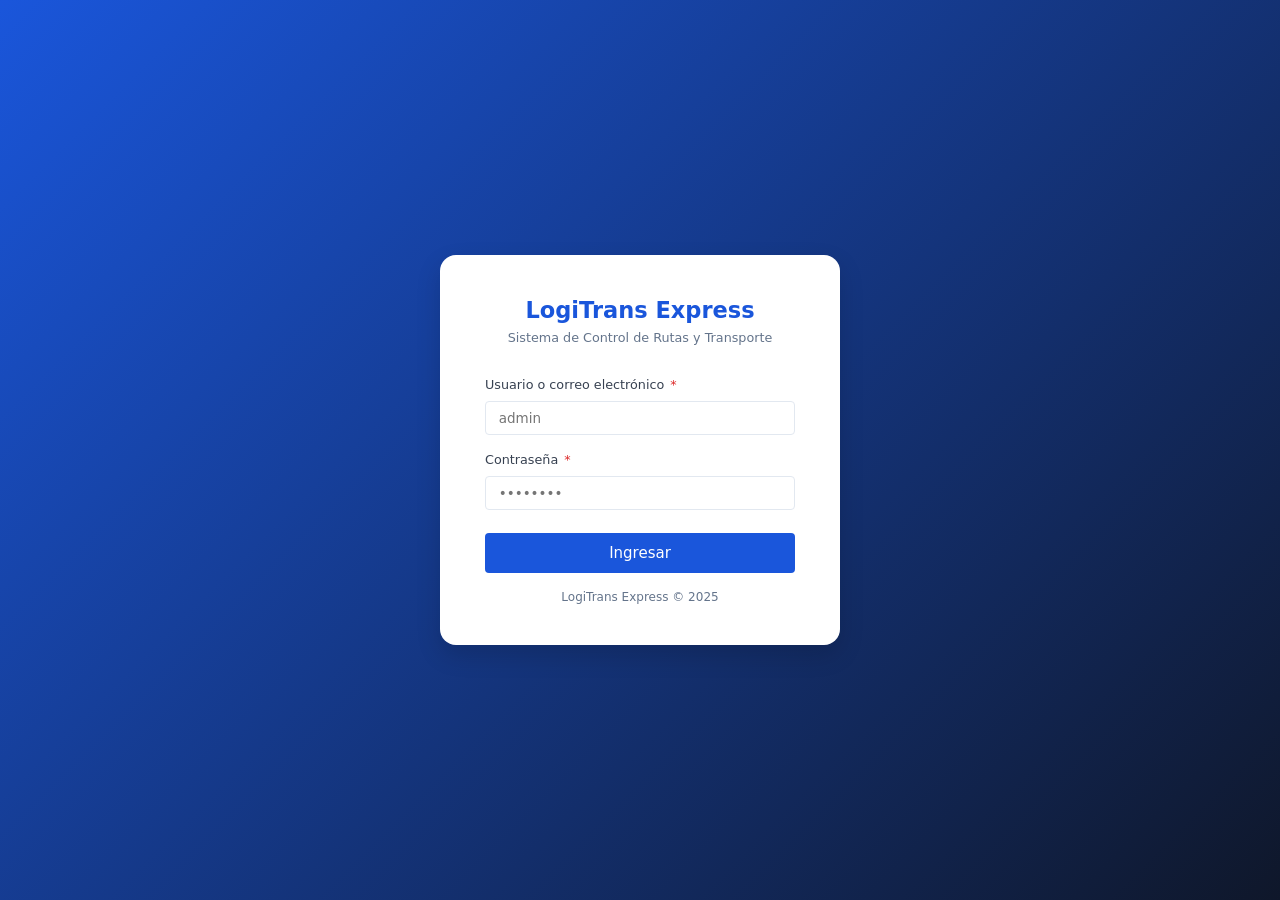
==== conductores.html @ 29dca2e9 "Maria Torres: [Se agregan archivos .html de viajes, vehiculos, rutas y programacion]" ====
<!DOCTYPE html>
<html lang="es">
<head>
    <meta charset="UTF-8">
    <meta name="viewport" content="width=device-width, initial-scale=1.0">
    <title>Conductores — LogiTrans Express</title>
    <link rel="stylesheet" href="assets/css/styles.css">
</head>
<body>

<nav class="navbar">
    <span class="navbar-brand"><span class="brand-icon"></span> LogiTrans Express</span>
    <span class="navbar-spacer"></span>
    <div class="navbar-user">
        <strong id="nav-user"></strong>
        <button class="btn btn-outline btn-sm" onclick="logout()">Cerrar sesión</button>
    </div>
</nav>

<aside class="sidebar">
    <nav>
        <p class="sidebar-section">Menú principal</p>
        <ul class="sidebar-nav">
            <li><a href="dashboard.html">
                <span class="nav-icon"></span> Dashboard</a></li>
            <li><a href="conductores.html" class="active">
                <span class="nav-icon"></span> Conductores</a></li>
            <li><a href="vehiculos.html">
                <span class="nav-icon"></span> Vehículos</a></li>
            <li><a href="rutas.html" >
                <span class="nav-icon"></span> Rutas</a></li>
            <li><a href="programacion.html">
                <span class="nav-icon"></span> Programación</a></li>
            <li><a href="viajes.html">
                <span class="nav-icon"></span> Viajes</a></li>
        </ul>
    </nav>
</aside>

<main class="main-content">
    <div id="alert-container"></div>

    <div class="page-header">
        <h2>Conductores</h2>
        <button id="btn-nuevo" class="btn btn-primary">+ Nuevo conductor</button>
    </div>

    <div class="card">
        <div class="toolbar">
            <input type="text" id="buscar" class="form-control" placeholder="Buscar por nombre, documento, licencia...">
            <select id="filtro-estado" class="form-control" style="max-width:180px">
                <option value="">Todos los estados</option>
                <option value="disponible">Disponible</option>
                <option value="en_ruta">En ruta</option>
                <option value="inactivo">Inactivo</option>
            </select>
            <button class="btn btn-outline btn-sm" onclick="cargarConductores()">Actualizar</button>
        </div>

        <div class="relative">
            <div id="loader" style="display:none; position:absolute; inset:0; background:rgba(255,255,255,.8); z-index:10; align-items:center; justify-content:center;">
                <div class="spinner"></div>
            </div>
            <div class="table-responsive">
                <table class="table">
                    <thead>
                        <tr>
                            <th>ID</th>
                            <th>Nombre</th>
                            <th>Documento</th>
                            <th>Teléfono</th>
                            <th>Licencia</th>
                            <th>Categoría</th>
                            <th>Estado</th>
                            <th>Acciones</th>
                        </tr>
                    </thead>
                    <tbody id="tabla-conductores">
                        <tr><td colspan="8" class="text-center text-muted">Cargando...</td></tr>
                    </tbody>
                </table>
            </div>
        </div>
    </div>
</main>

<div id="modal-conductor" class="modal-overlay">
    <div class="modal">
        <div class="modal-header">
            <h3 id="modal-titulo">Nuevo Conductor</h3>
            <button class="modal-close" onclick="cerrarModal()">×</button>
        </div>
        <form id="form-conductor" novalidate>
            <div class="modal-body">
                <div class="form-row">
                    <div class="form-group">
                        <label>Nombres <span class="required">*</span></label>
                        <input type="text" id="f-nombres" class="form-control" required>
                    </div>
                    <div class="form-group">
                        <label>Apellidos <span class="required">*</span></label>
                        <input type="text" id="f-apellidos" class="form-control" required>
                    </div>
                </div>
                <div class="form-row">
                    <div class="form-group">
                        <label>Documento <span class="required">*</span></label>
                        <input type="text" id="f-documento" class="form-control" required>
                    </div>
                    <div class="form-group">
                        <label>Teléfono</label>
                        <input type="text" id="f-telefono" class="form-control">
                    </div>
                </div>
                <div class="form-group">
                    <label>Correo electrónico</label>
                    <input type="email" id="f-email" class="form-control">
                </div>
                <div class="form-row">
                    <div class="form-group">
                        <label>N.° Licencia <span class="required">*</span></label>
                        <input type="text" id="f-licencia" class="form-control" required>
                    </div>
                    <div class="form-group">
                        <label>Categoría licencia</label>
                        <select id="f-categoria" class="form-control">
                            <option value="">— Seleccionar —</option>
                            <option value="A1">A1</option>
                            <option value="A2">A2</option>
                            <option value="B1">B1</option>
                            <option value="B2">B2</option>
                            <option value="B3">B3</option>
                            <option value="C1">C1</option>
                            <option value="C2">C2</option>
                            <option value="C3">C3</option>
                        </select>
                    </div>
                </div>
                <div class="form-row">
                    <div class="form-group">
                        <label>Vencimiento licencia</label>
                        <input type="date" id="f-vencimiento" class="form-control">
                    </div>
                    <div class="form-group">
                        <label>Estado</label>
                        <select id="f-estado" class="form-control">
                            <option value="disponible">Disponible</option>
                            <option value="en_ruta">En ruta</option>
                            <option value="inactivo">Inactivo</option>
                        </select>
                    </div>
                </div>
            </div>
            <div class="modal-footer">
                <button type="button" id="btn-cancelar" class="btn btn-outline">Cancelar</button>
                <button type="submit" id="btn-guardar" class="btn btn-primary">Guardar</button>
            </div>
        </form>
    </div>
</div>

<script src="assets/js/config.js"></script>
<script src="assets/js/utils.js"></script>
<script src="assets/js/conductores.js"></script>
</body>
</html>
---- assets/css/styles.css ----
:root {
    --primary:      #1a56db;
    --primary-dark: #1341a8;
    --secondary:    #64748b;
    --success:      #16a34a;
    --warning:      #d97706;
    --danger:       #dc2626;
    --info:         #0891b2;
    --light:        #f8fafc;
    --dark:         #0f172a;
    --border:       #e2e8f0;
    --shadow:       0 1px 3px rgba(0,0,0,.12), 0 1px 2px rgba(0,0,0,.08);
    --shadow-lg:    0 10px 25px rgba(0,0,0,.15);
    --radius:       12px;
    --radius-sm:    4px;
    --font:         'Segoe UI', system-ui, -apple-system, sans-serif;
    --sidebar-w:    240px;
    --navbar-h:     60px;
}

*, *::before, *::after { box-sizing: border-box; margin: 0; padding: 0; }

html { font-size: 15px; }

body {
    font-family: var(--font);
    background: #f1f5f9;
    color: var(--dark);
    line-height: 1.6;
}

a { color: var(--primary); text-decoration: none; }
a:hover { text-decoration: underline; }

.login-page {
    min-height: 100vh;
    display: flex;
    align-items: center;
    justify-content: center;
    background: linear-gradient(135deg, #1a56db 0%, #0f172a 100%);
}

.login-card {
    background: #fff;
    border-radius: 16px;
    padding: 2.5rem 3rem;
    width: 100%;
    max-width: 400px;
    box-shadow: var(--shadow-lg);
}

.login-logo {
    text-align: center;
    margin-bottom: 1.75rem;
}

.login-logo .logo-icon {
    font-size: 3rem;
    display: block;
    margin-bottom: .5rem;
}

.login-logo h1 {
    font-size: 1.5rem;
    font-weight: 700;
    color: var(--primary);
}

.login-logo p {
    font-size: .85rem;
    color: var(--secondary);
}

.navbar {
    position: fixed;
    top: 0;
    left: 0;
    right: 0;
    height: var(--navbar-h);
    background: #fff;
    border-bottom: 1px solid var(--border);
    display: flex;
    align-items: center;
    padding: 0 1.5rem;
    z-index: 100;
    box-shadow: var(--shadow);
    gap: 1rem;
}

.navbar-brand {
    font-weight: 700;
    font-size: 1.1rem;
    color: var(--primary);
    display: flex;
    align-items: center;
    gap: .5rem;
    white-space: nowrap;
}

.navbar-brand .brand-icon { font-size: 1.4rem; }

.navbar-spacer { flex: 1; }

.navbar-user {
    display: flex;
    align-items: center;
    gap: 1rem;
    font-size: .875rem;
    color: var(--secondary);
}

.navbar-user strong { color: var(--dark); }

.sidebar {
    position: fixed;
    top: var(--navbar-h);
    left: 0;
    width: var(--sidebar-w);
    height: calc(100vh - var(--navbar-h));
    background: var(--dark);
    overflow-y: auto;
    padding: 1rem 0;
    z-index: 90;
}

.sidebar-nav { list-style: none; }

.sidebar-nav li a {
    display: flex;
    align-items: center;
    gap: .75rem;
    padding: .75rem 1.5rem;
    color: #94a3b8;
    font-size: .9rem;
    transition: all .2s;
}

.sidebar-nav li a:hover,
.sidebar-nav li a.active {
    background: rgba(255,255,255,.07);
    color: #fff;
    text-decoration: none;
}

.sidebar-nav li a .nav-icon { font-size: 1.1rem; width: 1.5rem; text-align: center; }

.sidebar-section {
    font-size: .7rem;
    font-weight: 600;
    text-transform: uppercase;
    letter-spacing: .08em;
    color: #475569;
    padding: 1.25rem 1.5rem .5rem;
}

.main-content {
    margin-left: var(--sidebar-w);
    margin-top: var(--navbar-h);
    padding: 1.75rem;
    min-height: calc(100vh - var(--navbar-h));
}

.page-header {
    display: flex;
    align-items: center;
    justify-content: space-between;
    margin-bottom: 1.5rem;
    flex-wrap: wrap;
    gap: 1rem;
}

.page-header h2 {
    font-size: 1.4rem;
    font-weight: 700;
    display: flex;
    align-items: center;
    gap: .5rem;
}

.card {
    background: #fff;
    border-radius: var(--radius);
    box-shadow: var(--shadow);
    padding: 1.5rem;
    margin-bottom: 1.25rem;
}

.card-header {
    display: flex;
    align-items: center;
    justify-content: space-between;
    margin-bottom: 1.25rem;
    padding-bottom: .75rem;
    border-bottom: 1px solid var(--border);
    flex-wrap: wrap;
    gap: .75rem;
}

.card-title {
    font-weight: 600;
    font-size: 1rem;
}

.stats-grid {
    display: grid;
    grid-template-columns: repeat(auto-fill, minmax(200px, 1fr));
    gap: 1rem;
    margin-bottom: 1.5rem;
}

.stat-card {
    background: #fff;
    border-radius: var(--radius);
    padding: 1.25rem 1.5rem;
    box-shadow: var(--shadow);
    display: flex;
    align-items: center;
    gap: 1rem;
}

.stat-icon {
    font-size: 2rem;
    width: 3rem;
    text-align: center;
}

.stat-info .stat-value {
    font-size: 1.75rem;
    font-weight: 700;
    line-height: 1.1;
}

.stat-info .stat-label {
    font-size: .8rem;
    color: var(--secondary);
}

.form-group {
    margin-bottom: 1rem;
}

.form-group label {
    display: block;
    font-size: .85rem;
    font-weight: 500;
    margin-bottom: .35rem;
    color: #374151;
}

.form-group label .required { color: var(--danger); margin-left: 2px; }

.form-control {
    width: 100%;
    padding: .55rem .85rem;
    border: 1px solid var(--border);
    border-radius: var(--radius-sm);
    font-size: .9rem;
    font-family: var(--font);
    color: var(--dark);
    background: #fff;
    transition: border-color .2s, box-shadow .2s;
    appearance: none;
}

.form-control:focus {
    outline: none;
    border-color: var(--primary);
    box-shadow: 0 0 0 3px rgba(26,86,219,.15);
}

.form-row {
    display: grid;
    grid-template-columns: 1fr 1fr;
    gap: .75rem;
}

@media (max-width: 600px) { .form-row { grid-template-columns: 1fr; } }

.toolbar {
    display: flex;
    align-items: center;
    gap: .75rem;
    flex-wrap: wrap;
    margin-bottom: 1rem;
}

.toolbar .form-control {
    flex: 1;
    min-width: 180px;
    max-width: 300px;
}

.btn {
    display: inline-flex;
    align-items: center;
    gap: .4rem;
    padding: .55rem 1.1rem;
    border: none;
    border-radius: var(--radius-sm);
    font-size: .875rem;
    font-weight: 500;
    cursor: pointer;
    transition: all .15s;
    font-family: var(--font);
    white-space: nowrap;
    text-decoration: none;
}

.btn:disabled { opacity: .6; cursor: not-allowed; }

.btn-primary   { background: var(--primary);   color: #fff; }
.btn-primary:hover   { background: var(--primary-dark); }

.btn-secondary { background: var(--secondary); color: #fff; }
.btn-secondary:hover { background: #475569; }

.btn-success   { background: var(--success);   color: #fff; }
.btn-success:hover   { background: #15803d; }

.btn-danger    { background: var(--danger);    color: #fff; }
.btn-danger:hover    { background: #b91c1c; }

.btn-warning   { background: var(--warning);   color: #fff; }
.btn-warning:hover   { background: #b45309; }

.btn-info      { background: var(--info);      color: #fff; }
.btn-info:hover      { background: #0e7490; }

.btn-outline {
    background: transparent;
    border: 1px solid var(--border);
    color: var(--dark);
}
.btn-outline:hover { background: var(--light); }

.btn-sm { padding: .35rem .75rem; font-size: .8rem; }
.btn-lg { padding: .75rem 1.5rem; font-size: 1rem; }
.btn-block { width: 100%; justify-content: center; }

.table-responsive { overflow-x: auto; }

.table {
    width: 100%;
    border-collapse: collapse;
    font-size: .875rem;
}

.table th, .table td {
    padding: .7rem 1rem;
    text-align: left;
    border-bottom: 1px solid var(--border);
}

.table th {
    font-weight: 600;
    background: #f8fafc;
    color: #374151;
    white-space: nowrap;
    font-size: .8rem;
    text-transform: uppercase;
    letter-spacing: .04em;
}

.table tbody tr:hover { background: #f8fafc; }
.table .actions { white-space: nowrap; }
.table .actions .btn { margin: 0 2px; }

.badge {
    display: inline-block;
    padding: .25rem .6rem;
    border-radius: 20px;
    font-size: .75rem;
    font-weight: 600;
    text-transform: capitalize;
    letter-spacing: .02em;
}

.badge-success   { background: #dcfce7; color: #166534; }
.badge-warning   { background: #fef9c3; color: #854d0e; }
.badge-danger    { background: #fee2e2; color: #991b1b; }
.badge-secondary { background: #f1f5f9; color: #475569; }
.badge-info      { background: #e0f2fe; color: #075985; }
.badge-primary   { background: #dbeafe; color: #1e40af; }

#alert-container { position: fixed; top: 70px; right: 1.25rem; z-index: 999; max-width: 380px; }

.alert {
    display: flex;
    align-items: flex-start;
    gap: .6rem;
    padding: .9rem 1rem;
    border-radius: var(--radius);
    box-shadow: var(--shadow-lg);
    margin-bottom: .5rem;
    font-size: .875rem;
    animation: slideIn .25s ease;
}

@keyframes slideIn { from { transform: translateX(110%); opacity: 0; } to { transform: none; opacity: 1; } }

.alert-success { background: #f0fdf4; border-left: 4px solid var(--success); color: #166534; }
.alert-error   { background: #fef2f2; border-left: 4px solid var(--danger);  color: #991b1b; }
.alert-warning { background: #fffbeb; border-left: 4px solid var(--warning); color: #92400e; }
.alert-info    { background: #f0f9ff; border-left: 4px solid var(--info);    color: #0c4a6e; }

.alert-icon  { font-size: 1rem; flex-shrink: 0; }
.alert-msg   { flex: 1; }
.alert-close { background: none; border: none; cursor: pointer; font-size: 1.1rem; color: inherit; padding: 0 .25rem; }

.modal-overlay {
    display: none;
    position: fixed;
    inset: 0;
    background: rgba(0,0,0,.5);
    z-index: 200;
    align-items: center;
    justify-content: center;
    padding: 1rem;
}

.modal-overlay.active { display: flex; }

.modal {
    background: #fff;
    border-radius: var(--radius);
    width: 100%;
    max-width: 580px;
    max-height: 90vh;
    overflow-y: auto;
    box-shadow: var(--shadow-lg);
    animation: modalIn .2s ease;
}

@keyframes modalIn { from { transform: scale(.95); opacity: 0; } to { transform: none; opacity: 1; } }

.modal-header {
    display: flex;
    align-items: center;
    justify-content: space-between;
    padding: 1.25rem 1.5rem;
    border-bottom: 1px solid var(--border);
}

.modal-header h3 { font-size: 1.05rem; font-weight: 600; }
.modal-close { background: none; border: none; font-size: 1.4rem; cursor: pointer; color: var(--secondary); }

.modal-body { padding: 1.5rem; }

.modal-footer {
    padding: 1rem 1.5rem;
    border-top: 1px solid var(--border);
    display: flex;
    justify-content: flex-end;
    gap: .75rem;
}

.loader-overlay {
    display: none;
    position: absolute;
    inset: 0;
    background: rgba(255,255,255,.75);
    align-items: center;
    justify-content: center;
    z-index: 50;
    border-radius: var(--radius);
}

.loader-overlay.active,
[id^="loader"][style*="flex"] { display: flex; }

.spinner {
    width: 2rem;
    height: 2rem;
    border: 3px solid var(--border);
    border-top-color: var(--primary);
    border-radius: 50%;
    animation: spin .7s linear infinite;
}

@keyframes spin { to { transform: rotate(360deg); } }

.tabs {
    display: flex;
    gap: .25rem;
    border-bottom: 2px solid var(--border);
    margin-bottom: 1.25rem;
}

.tab-btn {
    padding: .6rem 1.25rem;
    border: none;
    background: none;
    font-family: var(--font);
    font-size: .9rem;
    cursor: pointer;
    color: var(--secondary);
    border-bottom: 2px solid transparent;
    margin-bottom: -2px;
    transition: all .15s;
}

.tab-btn.active { color: var(--primary); border-bottom-color: var(--primary); font-weight: 600; }

.seguimiento-panel {
    display: none;
    position: fixed;
    top: var(--navbar-h);
    right: 0;
    width: 500px;
    height: calc(100vh - var(--navbar-h));
    background: #fff;
    box-shadow: -4px 0 20px rgba(0,0,0,.15);
    overflow-y: auto;
    padding: 1.5rem;
    z-index: 150;
    animation: slideLeft .25s ease;
}

@keyframes slideLeft { from { transform: translateX(100%); } to { transform: none; } }
.seguimiento-panel.active { display: block; }

.seguimiento-header { display: flex; justify-content: space-between; align-items: center; margin-bottom: 1rem; }
.seguimiento-header h3 { font-size: 1.05rem; font-weight: 600; }

.info-grid {
    display: grid;
    grid-template-columns: 1fr 1fr;
    gap: .75rem;
    margin-bottom: 1rem;
}

.info-grid > div label { font-size: .75rem; color: var(--secondary); display: block; }
.info-grid > div > div { font-weight: 500; font-size: .9rem; }

.resumen-novedades { display: flex; gap: .5rem; flex-wrap: wrap; margin-bottom: 1.25rem; }

.activity-list { list-style: none; }
.activity-list li {
    padding: .75rem 0;
    border-bottom: 1px solid var(--border);
    display: flex;
    align-items: center;
    gap: .75rem;
    font-size: .875rem;
}

.activity-list li:last-child { border-bottom: none; }
.activity-dot { width: .6rem; height: .6rem; border-radius: 50%; background: var(--primary); flex-shrink: 0; }

.text-center  { text-align: center; }
.text-right   { text-align: right; }
.text-muted   { color: var(--secondary); }
.text-sm      { font-size: .8rem; }
.mt-1         { margin-top: .5rem; }
.mt-2         { margin-top: 1rem; }
.mb-1         { margin-bottom: .5rem; }
.mb-2         { margin-bottom: 1rem; }
.w-100        { width: 100%; }
.d-flex       { display: flex; }
.gap-1        { gap: .5rem; }
.align-center { align-items: center; }
.flex-wrap    { flex-wrap: wrap; }
.relative     { position: relative; }

@media (max-width: 768px) {
    :root { --sidebar-w: 0px; }
    .sidebar { display: none; }
    .seguimiento-panel { width: 100%; }
    .main-content { margin-left: 0; padding: 1rem; }
    .stats-grid { grid-template-columns: 1fr 1fr; }
}
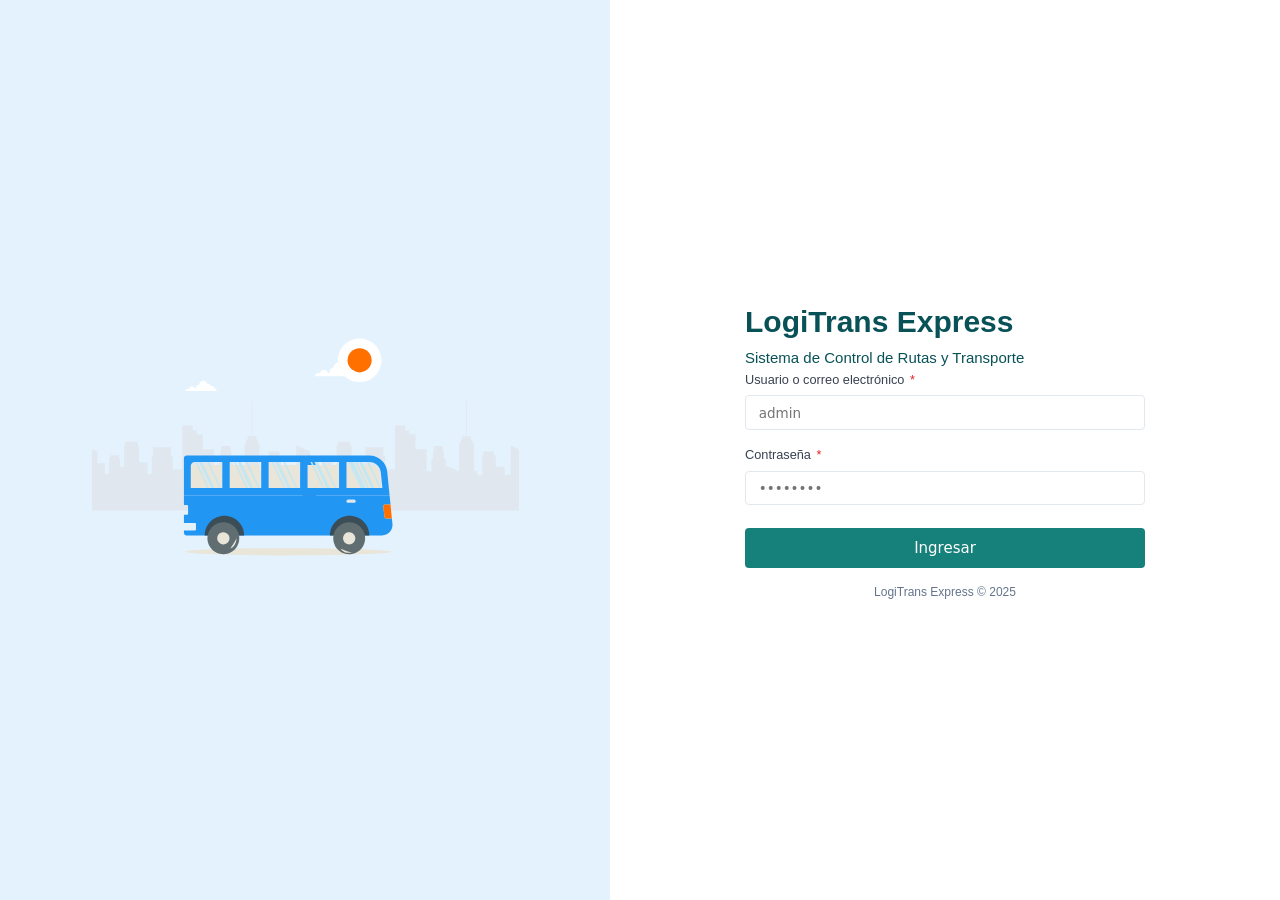
==== commit fadc3c9e: "MariaTorres: [Se ajustan estilos y errores varios]" ====
--- a/conductores.html
+++ b/conductores.html
@@ -9,10 +9,10 @@
 <body>
 
 <nav class="navbar">
+    <img src="assets/img/bus.svg" alt="LogiTrans Express" class="brand-icon">
     <span class="navbar-brand"><span class="brand-icon"></span> LogiTrans Express</span>
     <span class="navbar-spacer"></span>
-    <div class="navbar-user">
-        <strong id="nav-user"></strong>
+    <div class="navbar-user"><strong id="nav-user">Usuario</strong>
         <button class="btn btn-outline btn-sm" onclick="logout()">Cerrar sesión</button>
     </div>
 </nav>
@@ -22,16 +22,22 @@
         <p class="sidebar-section">Menú principal</p>
         <ul class="sidebar-nav">
             <li><a href="dashboard.html">
+                <img src="assets/img/layout-dashboard.svg" alt="Dashboard" class="nav-icon">
                 <span class="nav-icon"></span> Dashboard</a></li>
             <li><a href="conductores.html" class="active">
+                <img src="assets/img/user.svg" alt="Conductores" class="nav-icon">
                 <span class="nav-icon"></span> Conductores</a></li>
             <li><a href="vehiculos.html">
+                <img src="assets/img/busMini.svg" alt="Vehículos" class="nav-icon">
                 <span class="nav-icon"></span> Vehículos</a></li>
             <li><a href="rutas.html" >
+                <img src="assets/img/map-route.svg" alt="Rutas" class="nav-icon">
                 <span class="nav-icon"></span> Rutas</a></li>
             <li><a href="programacion.html">
+                <img src="assets/img/calendar-clock.svg" alt="Programación" class="nav-icon">
                 <span class="nav-icon"></span> Programación</a></li>
             <li><a href="viajes.html">
+                <img src="assets/img/bus-stop.svg" alt="Viajes" class="nav-icon">
                 <span class="nav-icon"></span> Viajes</a></li>
         </ul>
     </nav>
@@ -58,7 +64,7 @@
         </div>
 
         <div class="relative">
-            <div id="loader" style="display:none; position:absolute; inset:0; background:rgba(255,255,255,.8); z-index:10; align-items:center; justify-content:center;">
+            <div id="loader">
                 <div class="spinner"></div>
             </div>
             <div class="table-responsive">
--- a/assets/css/styles.css
+++ b/assets/css/styles.css
@@ -1,14 +1,14 @@
 
 :root {
-    --primary:      #1a56db;
-    --primary-dark: #1341a8;
+    --primary:      #16807a;
+    --primary-dark: #0b4d49;
     --secondary:    #64748b;
     --success:      #16a34a;
     --warning:      #d97706;
     --danger:       #dc2626;
     --info:         #0891b2;
     --light:        #f8fafc;
-    --dark:         #0f172a;
+    --dark:         #075157;
     --border:       #e2e8f0;
     --shadow:       0 1px 3px rgba(0,0,0,.12), 0 1px 2px rgba(0,0,0,.08);
     --shadow-lg:    0 10px 25px rgba(0,0,0,.15);
@@ -34,42 +34,60 @@
 a:hover { text-decoration: underline; }
 
 .login-page {
-    min-height: 100vh;
-    display: flex;
-    align-items: center;
+    margin: 0;
+    padding: 0;
+    height: 100vh;
+    font-family: sans-serif; 
+}
+
+.login-container {
+    display: flex;
+    width: 100%;
+    height: 100vh;
+}
+
+.login-left {
+    flex: 1;
+    background-color: #e3f2fd; /* Azul claro */
+    display: flex;
     justify-content: center;
-    background: linear-gradient(135deg, #1a56db 0%, #0f172a 100%);
+    align-items: center;
+    overflow: hidden;
+}
+
+.login-right {
+    flex: 1;
+    display: flex;
+    justify-content: center;
+    align-items: center;
+}
+
+.login-right {
+    flex: 1;
+    background-color: #ffffff; /* Blanco */
+    display: flex;
+    justify-content: center;
+    align-items: center;
+    padding: 2rem;
 }
 
 .login-card {
-    background: #fff;
-    border-radius: 16px;
-    padding: 2.5rem 3rem;
     width: 100%;
     max-width: 400px;
-    box-shadow: var(--shadow-lg);
-}
-
-.login-logo {
-    text-align: center;
-    margin-bottom: 1.75rem;
-}
-
-.login-logo .logo-icon {
-    font-size: 3rem;
+}
+
+.animation-wrapper {
+    width: 70%;        
+    max-width: 500px;
+    display: flex;
+    justify-content: center;
+    align-items: center;
+}
+
+.animation-wrapper img {
+    width: 100%;
+    height: auto;
     display: block;
-    margin-bottom: .5rem;
-}
-
-.login-logo h1 {
-    font-size: 1.5rem;
-    font-weight: 700;
-    color: var(--primary);
-}
-
-.login-logo p {
-    font-size: .85rem;
-    color: var(--secondary);
 }
 
 .navbar {
@@ -86,6 +104,12 @@
     z-index: 100;
     box-shadow: var(--shadow);
     gap: 1rem;
+}
+
+img.brand-icon {
+    width: 110px;
+    height: 110px;
+    margin-right: 8px;
 }
 
 .navbar-brand {
@@ -138,19 +162,25 @@
 
 .sidebar-nav li a:hover,
 .sidebar-nav li a.active {
-    background: rgba(255,255,255,.07);
+    background: rgba(255, 255, 255, 0.034);
     color: #fff;
     text-decoration: none;
-}
-
-.sidebar-nav li a .nav-icon { font-size: 1.1rem; width: 1.5rem; text-align: center; }
+    font-weight: bold;
+}
+
+.sidebar-nav li a .nav-icon { font-size: 1.8rem; width: 1.8rem; text-align: center; }
+.sidebar-nav .nav-icon,
+.sidebar-nav .nav-icon {
+    filter: brightness(0) invert(1);
+}
+
 
 .sidebar-section {
     font-size: .7rem;
     font-weight: 600;
     text-transform: uppercase;
     letter-spacing: .08em;
-    color: #475569;
+    color: #ffffff;
     padding: 1.25rem 1.5rem .5rem;
 }
 
@@ -195,6 +225,12 @@
     border-bottom: 1px solid var(--border);
     flex-wrap: wrap;
     gap: .75rem;
+}
+
+.card-body-flex {
+    display: flex;
+    gap: 0.75rem;
+    flex-wrap: wrap;
 }
 
 .card-title {
@@ -468,6 +504,20 @@
 
 .loader-overlay.active,
 [id^="loader"][style*="flex"] { display: flex; }
+
+#filtro-estado {
+    max-width: 180px;
+}
+
+#loader {
+    display: none; /* Recuerda cambiarlo a 'flex' desde JS para mostrarlo */
+    position: absolute;
+    inset: 0;
+    background: rgba(255, 255, 255, 0.8);
+    z-index: 10;
+    align-items: center;
+    justify-content: center;
+}
 
 .spinner {
     width: 2rem;
